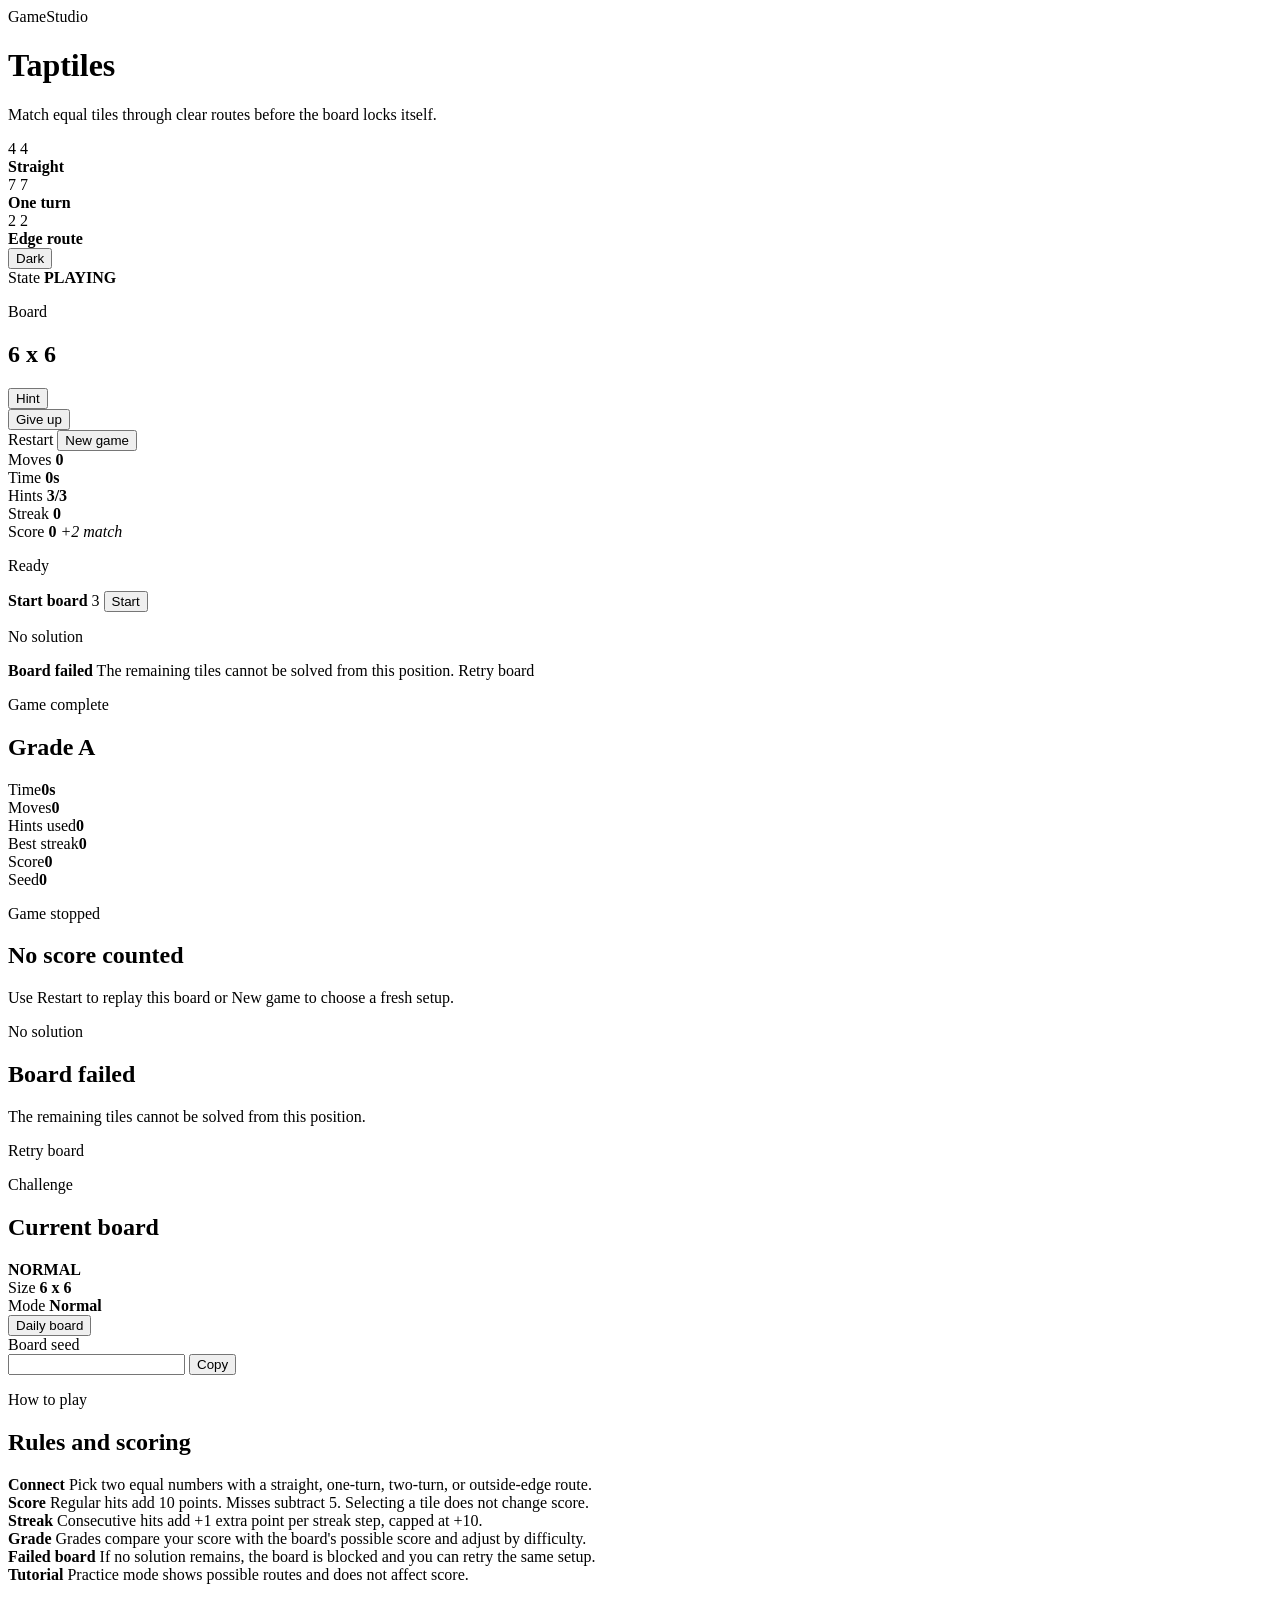
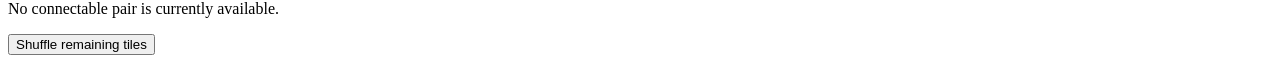
==== src/main/resources/templates/taptiles-fedorco.html @ 8a4464e7 "Prepare Taptiles for Render deployment" ====
<!DOCTYPE html>
<html lang="en" xmlns:th="http://www.thymeleaf.org">
<head>
    <title>Taptiles</title>
    <meta charset="UTF-8"/>
    <meta name="viewport" content="width=device-width, initial-scale=1"/>
    <script>
        (function () {
            try {
                if (window.localStorage.getItem('taptiles-theme') === 'dark') {
                    document.documentElement.classList.add('theme-dark');
                }
            } catch (ignored) {
            }
        })();
    </script>
    <link rel="stylesheet" type="text/css" th:href="@{/css/Taptiles-Fedorco.css(v='20260513h')}"/>
</head>
<body>
<main class="app-shell">
    <header class="app-header">
        <div>
            <a class="back-link" th:href="@{/}">GameStudio</a>
            <h1>Taptiles</h1>
            <p class="subtitle">Match equal tiles through clear routes before the board locks itself.</p>
            <div class="route-guide route-guide--header" aria-label="Connection route examples">
                <div class="route-card">
                    <div class="route-mini route-mini--straight" aria-hidden="true">
                        <span class="route-dot route-dot--start">4</span>
                        <span class="route-line route-line--horizontal"></span>
                        <span class="route-arrow route-arrow--right"></span>
                        <span class="route-dot route-dot--end">4</span>
                    </div>
                    <strong>Straight</strong>
                </div>
                <div class="route-card">
                    <div class="route-mini route-mini--corner" aria-hidden="true">
                        <span class="route-dot route-dot--start">7</span>
                        <span class="route-line route-line--down"></span>
                        <span class="route-line route-line--right"></span>
                        <span class="route-arrow route-arrow--right"></span>
                        <span class="route-dot route-dot--end">7</span>
                    </div>
                    <strong>One turn</strong>
                </div>
                <div class="route-card">
                    <div class="route-mini route-mini--edge" aria-hidden="true">
                        <span class="route-dot route-dot--start">2</span>
                        <span class="route-line route-line--up"></span>
                        <span class="route-line route-line--edge"></span>
                        <span class="route-line route-line--drop"></span>
                        <span class="route-arrow route-arrow--down"></span>
                        <span class="route-dot route-dot--end">2</span>
                    </div>
                    <strong>Edge route</strong>
                </div>
            </div>
        </div>
        <div class="header-actions">
            <button class="theme-toggle" type="button" aria-label="Switch color theme">
                <span class="theme-toggle__icon" aria-hidden="true"></span>
                <span class="theme-toggle__text">Dark</span>
            </button>
            <div class="status-panel">
                <span class="status-label">State</span>
                <strong th:text="${gameState}">PLAYING</strong>
            </div>
        </div>
    </header>

    <section class="game-layout" aria-label="Taptiles game">
        <section class="board-panel" aria-labelledby="board-title">
            <div class="panel-heading">
                <div>
                    <p class="eyebrow" th:text="${tutorialMode ? 'Tutorial board' : 'Board'}">Board</p>
                    <h2 id="board-title" th:text="${boardRows + ' x ' + boardColumns}">6 x 6</h2>
                </div>
                <div class="board-actions" th:classappend="${abandonedBoard ? ' board-actions--priority' : ''}">
                    <form th:action="@{/taptiles/hint}">
                        <button class="compact" type="submit"
                                th:disabled="${!boardReady || failedBoard || abandonedBoard || tutorialMode || hintsRemaining <= 0 || gameState.name() != 'PLAYING'}"
                                th:text="${hintLabel}">Hint</button>
                    </form>
                    <form th:action="@{/taptiles/giveUp}">
                        <button class="compact danger" type="submit" th:disabled="${!boardReady || failedBoard || abandonedBoard || tutorialMode}">Give up</button>
                    </form>
                    <a class="primary-action compact restart-action" th:href="${retryUrl}">Restart</a>
                    <button class="primary-action compact new-game-open" type="button">New game</button>
                </div>
            </div>

            <section class="new-game-modal" aria-modal="true" aria-labelledby="new-game-title" role="dialog" hidden>
                <div class="new-game-backdrop" data-modal-close="true"></div>
                <div class="new-game-dialog">
                    <div class="modal-heading">
                        <div>
                            <p class="eyebrow">New game</p>
                            <h2 id="new-game-title">Choose setup</h2>
                        </div>
                        <button class="modal-close" type="button" aria-label="Close new game options" data-modal-close="true">X</button>
                    </div>
                    <form class="new-game-form" th:action="@{/taptiles/new}" method="get">
                        <section class="setup-mode-grid" aria-label="Choose play mode">
                            <input class="modal-choice-input" id="new-mode-game" type="radio" name="playMode" value="game"
                                   th:checked="${!tutorialMode}"/>
                            <label class="setup-mode-card" for="new-mode-game" data-play-mode="game">
                                <span class="setup-mode-icon" aria-hidden="true">+</span>
                                <span class="setup-mode-copy">
                                    <strong>New game</strong>
                                    <small>Board size and difficulty</small>
                                </span>
                            </label>
                            <input class="modal-choice-input" id="new-mode-tutorial" type="radio" name="playMode" value="tutorial"
                                   th:checked="${tutorialMode}"/>
                            <label class="setup-mode-card" for="new-mode-tutorial" data-play-mode="tutorial">
                                <span class="setup-mode-icon" aria-hidden="true">?</span>
                                <span class="setup-mode-copy">
                                    <strong>Tutorial</strong>
                                    <small>Practice board size</small>
                                </span>
                            </label>
                        </section>

                        <div class="setup-panel modal-option-section--game">
                            <section class="setup-group">
                                <p class="eyebrow">Board size</p>
                                <div class="setup-choice-grid" aria-label="Board size">
                                    <input class="modal-choice-input" id="new-size-6" type="radio" name="size" value="6"
                                           th:checked="${boardRows == 6}"/>
                                    <label class="setup-choice" for="new-size-6" data-play-mode="game">6 x 6</label>
                                    <input class="modal-choice-input" id="new-size-8" type="radio" name="size" value="8"
                                           th:checked="${boardRows == 8}"/>
                                    <label class="setup-choice" for="new-size-8" data-play-mode="game">8 x 8</label>
                                    <input class="modal-choice-input" id="new-size-10" type="radio" name="size" value="10"
                                           th:checked="${boardRows == 10}"/>
                                    <label class="setup-choice" for="new-size-10" data-play-mode="game">10 x 10</label>
                                </div>
                            </section>

                            <section class="setup-group">
                                <p class="eyebrow">Difficulty</p>
                                <div class="setup-choice-grid setup-choice-grid--difficulty" aria-label="Difficulty">
                                    <input class="modal-choice-input" id="new-difficulty-easy" type="radio" name="difficulty" value="easy"
                                           th:checked="${difficulty == 'EASY'}"/>
                                    <label class="setup-choice" for="new-difficulty-easy" data-play-mode="game">Easy</label>
                                    <input class="modal-choice-input" id="new-difficulty-normal" type="radio" name="difficulty" value="normal"
                                           th:checked="${difficulty == 'NORMAL'}"/>
                                    <label class="setup-choice" for="new-difficulty-normal" data-play-mode="game">Normal</label>
                                    <input class="modal-choice-input" id="new-difficulty-hard" type="radio" name="difficulty" value="hard"
                                           th:checked="${difficulty == 'HARD'}"/>
                                    <label class="setup-choice" for="new-difficulty-hard" data-play-mode="game">Hard</label>
                                </div>
                            </section>
                        </div>

                        <div class="setup-panel modal-option-section--tutorial">
                            <section class="setup-group">
                                <p class="eyebrow">Tutorial board size</p>
                                <div class="setup-choice-grid" aria-label="Tutorial board size">
                                    <input class="modal-choice-input" id="new-tutorial-6" type="radio" name="tutorialSize" value="6"
                                           th:checked="${boardRows == 6}"/>
                                    <label class="setup-choice" for="new-tutorial-6" data-play-mode="tutorial">6 x 6</label>
                                    <input class="modal-choice-input" id="new-tutorial-8" type="radio" name="tutorialSize" value="8"
                                           th:checked="${boardRows == 8}"/>
                                    <label class="setup-choice" for="new-tutorial-8" data-play-mode="tutorial">8 x 8</label>
                                    <input class="modal-choice-input" id="new-tutorial-10" type="radio" name="tutorialSize" value="10"
                                           th:checked="${boardRows == 10}"/>
                                    <label class="setup-choice" for="new-tutorial-10" data-play-mode="tutorial">10 x 10</label>
                                </div>
                            </section>
                        </div>
                        <div class="modal-actions">
                            <button class="primary-action compact new-game-confirm" type="submit"
                                    th:text="${tutorialMode ? 'Start tutorial' : 'Start game'}">Start game</button>
                        </div>
                    </form>
                </div>
            </section>

            <div class="game-stats" aria-label="Current game stats">
                <div class="stat-tile">
                    <span>Moves</span>
                    <strong th:text="${moveCount}">0</strong>
                </div>
                <div class="stat-tile">
                    <span>Time</span>
                    <strong id="elapsedTime"
                            th:attr="data-elapsed=${elapsedSeconds},data-running=${timerRunning}"
                            th:text="${elapsedSeconds + 's'}">0s</strong>
                </div>
                <div class="stat-tile">
                    <span>Hints</span>
                    <strong th:text="${hintsRemaining + '/' + maxHints}">3/3</strong>
                </div>
                <div class="stat-tile streak">
                    <span>Streak</span>
                    <strong th:text="${streak}">0</strong>
                </div>
                <div class="stat-tile stat-tile--score">
                    <span>Score</span>
                    <strong th:text="${displayScore}">0</strong>
                    <em class="score-delta"
                        th:if="${lastScoreAdjustmentLabel != ''}"
                        th:classappend="${lastScoreAdjustment >= 0 ? ' positive' : ' negative'}"
                        th:text="${lastScoreAdjustmentLabel}">+2 match</em>
                </div>
            </div>

            <div class="board-stage"
                 th:classappend="${(!boardReady ? ' board-stage--locked' : '') + (failedBoard ? ' board-stage--failed' : '')}">
                <div class="board-wrap"
                     th:attr="data-hint-path=${hintPath},data-tutorial-paths=${tutorialPaths},data-tutorial-mode=${tutorialMode},data-board-rows=${boardRows},data-board-columns=${boardColumns}"
                     th:utext="${@taptilesFedorcoController.getHTMLField()}"></div>
                <div class="start-overlay" th:if="${!boardReady}" aria-live="polite">
                    <div class="start-panel">
                        <p class="eyebrow">Ready</p>
                        <strong>Start board</strong>
                        <span class="countdown-display">3</span>
                        <button class="start-countdown" type="button" th:attr="data-start-url=@{/taptiles/start}">Start</button>
                    </div>
                </div>
                <div class="failed-overlay" th:if="${failedBoard}" aria-live="assertive">
                    <div class="failed-overlay-panel">
                        <p class="eyebrow">No solution</p>
                        <strong>Board failed</strong>
                        <span>The remaining tiles cannot be solved from this position.</span>
                        <a class="primary-action" th:href="${retryUrl}">Retry board</a>
                    </div>
                </div>
            </div>

            <section class="result-panel" th:if="${gameState.name() == 'SOLVED' && !abandonedBoard}" aria-label="Game result">
                <div>
                    <p class="eyebrow" th:text="${dailyChallenge ? 'Daily complete' : 'Game complete'}">Game complete</p>
                    <h2 th:text="${'Grade ' + grade}">Grade A</h2>
                </div>
                <div class="result-grid">
                    <div><span>Time</span><strong th:text="${elapsedSeconds + 's'}">0s</strong></div>
                    <div><span>Moves</span><strong th:text="${moveCount}">0</strong></div>
                    <div><span>Hints used</span><strong th:text="${hintsUsed}">0</strong></div>
                    <div><span>Best streak</span><strong th:text="${bestStreak}">0</strong></div>
                    <div><span>Score</span><strong th:text="${score}">0</strong></div>
                    <div><span>Seed</span><strong th:text="${boardSeed}">0</strong></div>
                </div>
            </section>

            <section class="abandoned-panel" th:if="${abandonedBoard}" aria-label="Game abandoned">
                <div>
                    <p class="eyebrow">Game stopped</p>
                    <h2>No score counted</h2>
                    <p>Use Restart to replay this board or New game to choose a fresh setup.</p>
                </div>
            </section>

            <section class="failed-panel" th:if="${failedBoard}" aria-label="Board failed">
                <div>
                    <p class="eyebrow">No solution</p>
                    <h2>Board failed</h2>
                    <p>The remaining tiles cannot be solved from this position.</p>
                </div>
                <a class="primary-action" th:href="${retryUrl}">Retry board</a>
            </section>
        </section>

        <aside class="side-panel" aria-label="Game controls">
            <section class="challenge-panel" aria-labelledby="challenge-title">
                <div class="challenge-heading">
                    <div>
                        <p class="eyebrow">Challenge</p>
                        <h2 id="challenge-title" th:text="${dailyChallenge ? 'Daily board' : 'Current board'}">Current board</h2>
                    </div>
                    <strong th:text="${tutorialMode ? 'TUTORIAL' : difficulty}">NORMAL</strong>
                </div>
                <div class="challenge-meta">
                    <div>
                        <span>Size</span>
                        <strong th:text="${boardRows + ' x ' + boardColumns}">6 x 6</strong>
                    </div>
                    <div>
                        <span>Mode</span>
                        <strong th:text="${tutorialMode ? 'Tutorial' : difficulty}">Normal</strong>
                    </div>
                </div>
                <div class="challenge-actions">
                    <form th:action="@{/taptiles/daily}">
                        <button type="submit">Daily board</button>
                    </form>
                    <div class="seed-copy">
                        <label for="board-seed">Board seed</label>
                        <div class="seed-copy-row">
                            <input id="board-seed" type="text" th:value="${boardSeed}" readonly inputmode="numeric"/>
                            <button class="copy-seed" type="button" data-copy-target="board-seed">Copy</button>
                        </div>
                    </div>
                </div>
            </section>

            <section class="rules-panel" aria-labelledby="rules-title">
                <p class="eyebrow">How to play</p>
                <h2 id="rules-title">Rules and scoring</h2>
                <div class="rules-list">
                    <div>
                        <strong>Connect</strong>
                        <span>Pick two equal numbers with a straight, one-turn, two-turn, or outside-edge route.</span>
                    </div>
                    <div>
                        <strong>Score</strong>
                        <span>Regular hits add 10 points. Misses subtract 5. Selecting a tile does not change score.</span>
                    </div>
                    <div>
                        <strong>Streak</strong>
                        <span>Consecutive hits add +1 extra point per streak step, capped at +10.</span>
                    </div>
                    <div>
                        <strong>Grade</strong>
                        <span>Grades compare your score with the board's possible score and adjust by difficulty.</span>
                    </div>
                    <div>
                        <strong>Failed board</strong>
                        <span>If no solution remains, the board is blocked and you can retry the same setup.</span>
                    </div>
                    <div>
                        <strong>Tutorial</strong>
                        <span>Practice mode shows possible routes and does not affect score.</span>
                    </div>
                </div>
            </section>

            <section class="no-moves-panel" th:if="${noMoves}">
                <p>No connectable pair is currently available.</p>
                <form th:action="@{/taptiles/shuffle}">
                    <button type="submit">Shuffle remaining tiles</button>
                </form>
            </section>

        </aside>
    </section>
</main>
<script th:src="@{/js/taptiles-scroll.js(v='20260513h')}"></script>
</body>
</html>
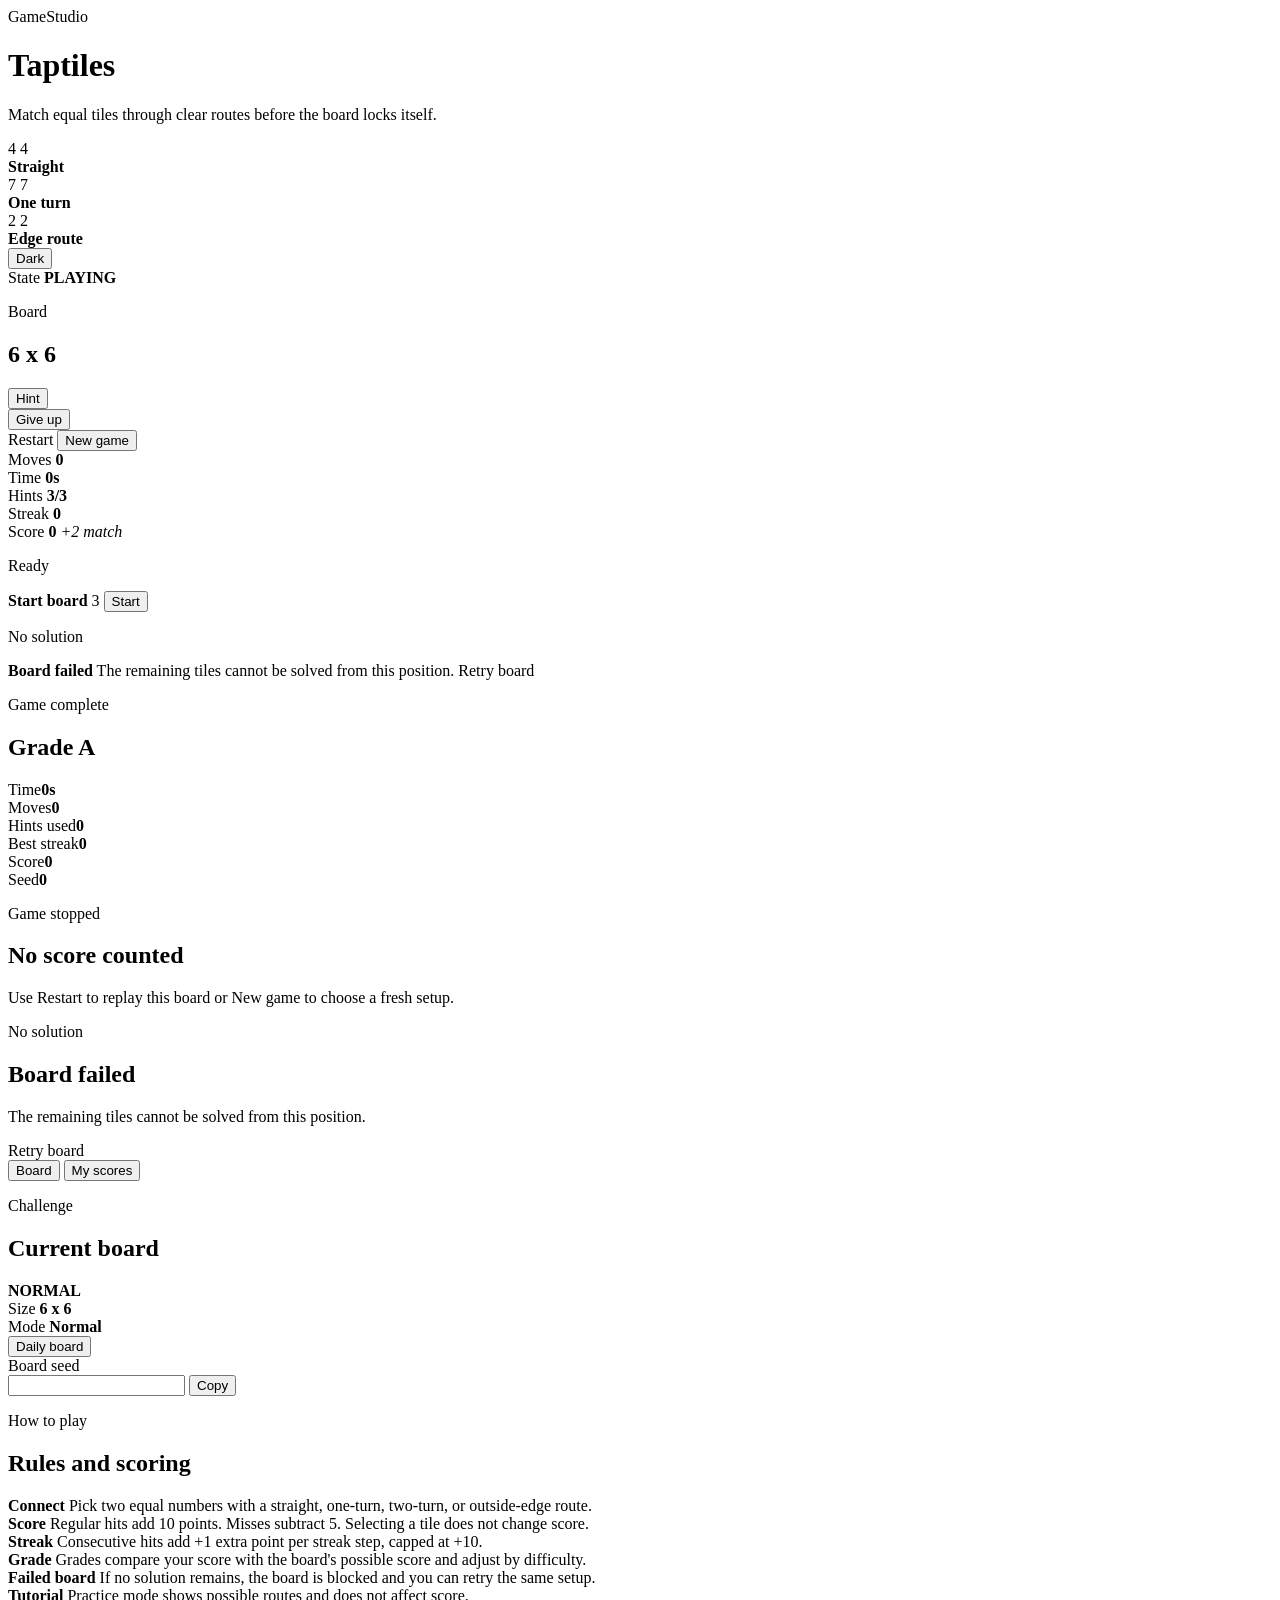
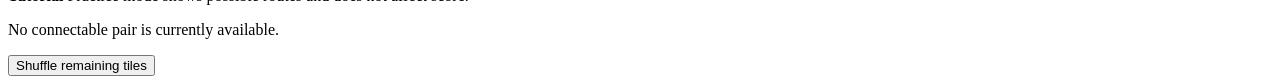
==== commit 658295a1: "Fix Taptiles retry and player leaderboard" ====
--- a/src/main/resources/templates/taptiles-fedorco.html
+++ b/src/main/resources/templates/taptiles-fedorco.html
@@ -14,7 +14,7 @@
             }
         })();
     </script>
-    <link rel="stylesheet" type="text/css" th:href="@{/css/Taptiles-Fedorco.css(v='20260513h')}"/>
+    <link rel="stylesheet" type="text/css" th:href="@{/css/Taptiles-Fedorco.css(v='20260527a')}"/>
 </head>
 <body>
 <main class="app-shell">
@@ -263,34 +263,79 @@
         </section>
 
         <aside class="side-panel" aria-label="Game controls">
-            <section class="challenge-panel" aria-labelledby="challenge-title">
-                <div class="challenge-heading">
-                    <div>
-                        <p class="eyebrow">Challenge</p>
-                        <h2 id="challenge-title" th:text="${dailyChallenge ? 'Daily board' : 'Current board'}">Current board</h2>
-                    </div>
-                    <strong th:text="${tutorialMode ? 'TUTORIAL' : difficulty}">NORMAL</strong>
-                </div>
-                <div class="challenge-meta">
-                    <div>
-                        <span>Size</span>
-                        <strong th:text="${boardRows + ' x ' + boardColumns}">6 x 6</strong>
-                    </div>
-                    <div>
-                        <span>Mode</span>
-                        <strong th:text="${tutorialMode ? 'Tutorial' : difficulty}">Normal</strong>
-                    </div>
-                </div>
-                <div class="challenge-actions">
-                    <form th:action="@{/taptiles/daily}">
-                        <button type="submit">Daily board</button>
-                    </form>
-                    <div class="seed-copy">
-                        <label for="board-seed">Board seed</label>
-                        <div class="seed-copy-row">
-                            <input id="board-seed" type="text" th:value="${boardSeed}" readonly inputmode="numeric"/>
-                            <button class="copy-seed" type="button" data-copy-target="board-seed">Copy</button>
-                        </div>
+            <section class="challenge-panel player-panel" aria-labelledby="challenge-title">
+                <div class="side-tabs" role="tablist" aria-label="Game details">
+                    <button class="side-tab side-tab--active" type="button" role="tab" aria-selected="true"
+                            aria-controls="challenge-tab-panel" data-side-tab="challenge">Board</button>
+                    <button class="side-tab" type="button" role="tab" aria-selected="false"
+                            aria-controls="leaderboard-tab-panel" data-side-tab="leaderboard">My scores</button>
+                </div>
+
+                <div id="challenge-tab-panel" class="side-tab-panel side-tab-panel--active"
+                     role="tabpanel" data-side-tab-panel="challenge">
+                    <div class="challenge-heading">
+                        <div>
+                            <p class="eyebrow">Challenge</p>
+                            <h2 id="challenge-title" th:text="${dailyChallenge ? 'Daily board' : 'Current board'}">Current board</h2>
+                        </div>
+                        <strong th:text="${tutorialMode ? 'TUTORIAL' : difficulty}">NORMAL</strong>
+                    </div>
+                    <div class="challenge-meta">
+                        <div>
+                            <span>Size</span>
+                            <strong th:text="${boardRows + ' x ' + boardColumns}">6 x 6</strong>
+                        </div>
+                        <div>
+                            <span>Mode</span>
+                            <strong th:text="${tutorialMode ? 'Tutorial' : difficulty}">Normal</strong>
+                        </div>
+                    </div>
+                    <div class="challenge-actions">
+                        <form th:action="@{/taptiles/daily}">
+                            <button type="submit">Daily board</button>
+                        </form>
+                        <div class="seed-copy">
+                            <label for="board-seed">Board seed</label>
+                            <div class="seed-copy-row">
+                                <input id="board-seed" type="text" th:value="${boardSeed}" readonly inputmode="numeric"/>
+                                <button class="copy-seed" type="button" data-copy-target="board-seed">Copy</button>
+                            </div>
+                        </div>
+                    </div>
+                </div>
+
+                <div id="leaderboard-tab-panel" class="side-tab-panel" role="tabpanel"
+                     data-side-tab-panel="leaderboard" hidden>
+                    <div class="leaderboard-heading">
+                        <div>
+                            <p class="eyebrow">Leaderboard</p>
+                            <h2>My scores</h2>
+                        </div>
+                        <strong th:text="${username}">default</strong>
+                    </div>
+                    <p class="leaderboard-empty" th:if="${!hasCurrentUser}">
+                        Set your player name from the rating form to track your personal scores.
+                    </p>
+                    <p class="leaderboard-empty" th:if="${hasCurrentUser && #lists.isEmpty(currentUserScores)}">
+                        No saved scores yet. Complete a normal board to appear here.
+                    </p>
+                    <div class="leaderboard-table-wrap" th:if="${hasCurrentUser && !#lists.isEmpty(currentUserScores)}">
+                        <table class="leaderboard-table">
+                            <thead>
+                            <tr>
+                                <th>#</th>
+                                <th>Score</th>
+                                <th>Date</th>
+                            </tr>
+                            </thead>
+                            <tbody>
+                            <tr th:each="playerScore, scoreStat : ${currentUserScores}">
+                                <td th:text="${scoreStat.index + 1}">1</td>
+                                <td th:text="${playerScore.points}">120</td>
+                                <td th:text="${#dates.format(playerScore.playedOn, 'dd MMM yyyy')}">27 May 2026</td>
+                            </tr>
+                            </tbody>
+                        </table>
                     </div>
                 </div>
             </section>
@@ -336,6 +381,6 @@
         </aside>
     </section>
 </main>
-<script th:src="@{/js/taptiles-scroll.js(v='20260513h')}"></script>
+<script th:src="@{/js/taptiles-scroll.js(v='20260527a')}"></script>
 </body>
 </html>
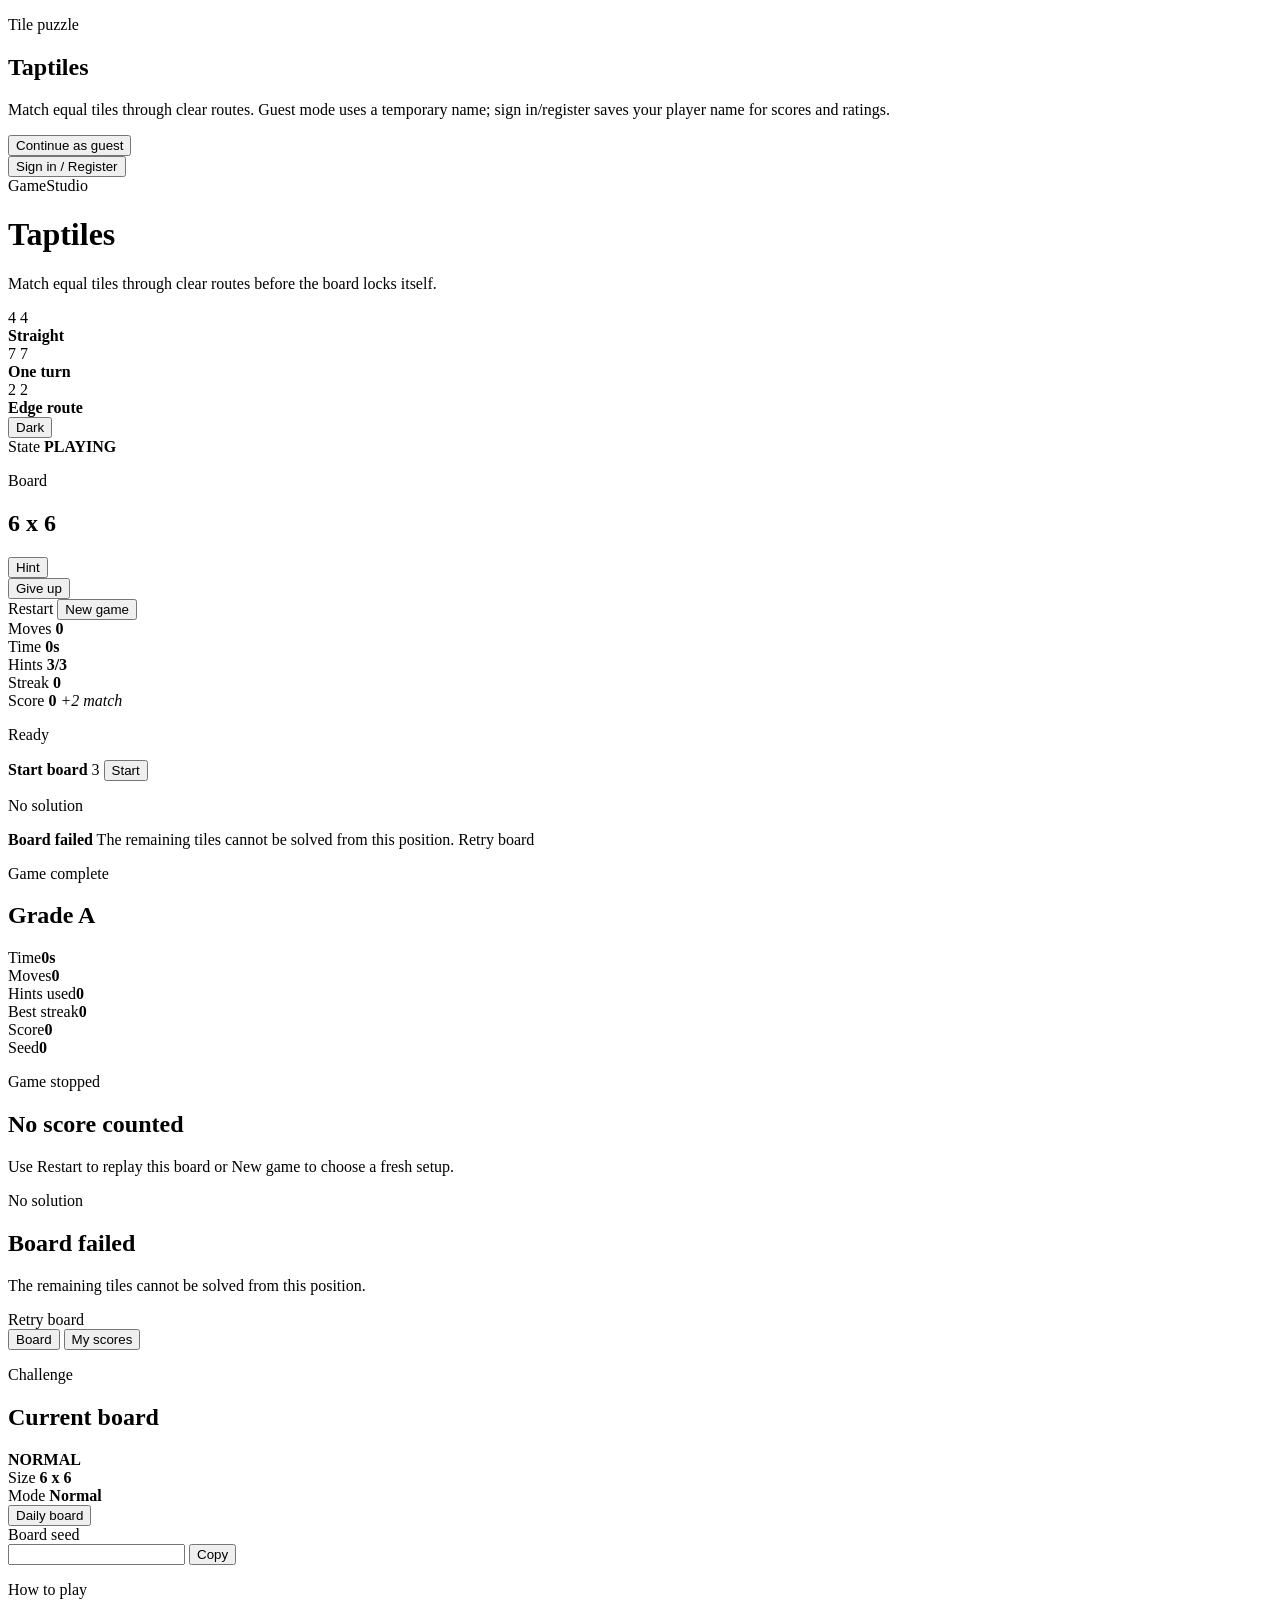
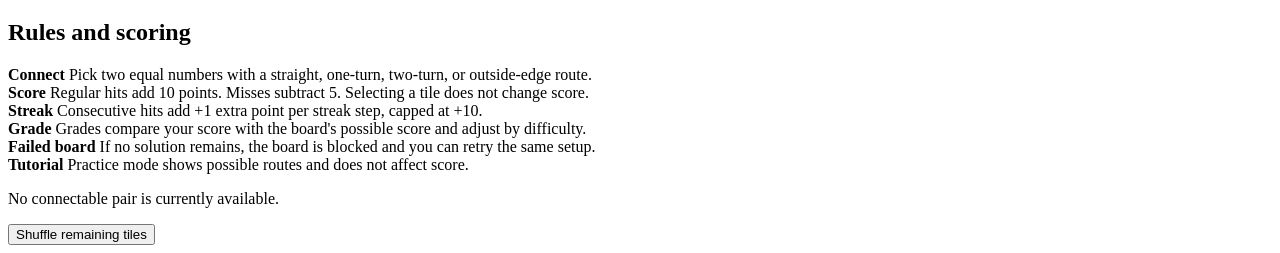
==== commit 713b30d6: "Add Taptiles entry screen" ====
--- a/src/main/resources/templates/taptiles-fedorco.html
+++ b/src/main/resources/templates/taptiles-fedorco.html
@@ -17,7 +17,49 @@
     <link rel="stylesheet" type="text/css" th:href="@{/css/Taptiles-Fedorco.css(v='20260527a')}"/>
 </head>
 <body>
-<main class="app-shell">
+<section class="entry-screen" th:if="${!hasCurrentUser}" aria-labelledby="entry-title">
+    <div class="entry-card">
+        <p class="eyebrow">Tile puzzle</p>
+        <h1 id="entry-title">Taptiles</h1>
+        <p>Match equal tiles through clear routes. Guest mode uses a temporary name; sign in/register saves your player name for scores and ratings.</p>
+        <div class="entry-actions">
+            <form th:action="@{/taptiles/guest}">
+                <button class="primary-action" type="submit">Continue as guest</button>
+            </form>
+            <button class="entry-auth-open" type="button">Sign in / Register</button>
+        </div>
+    </div>
+</section>
+
+<section class="entry-auth-modal" th:if="${!hasCurrentUser}" aria-modal="true" aria-labelledby="entry-auth-title" role="dialog" hidden>
+    <div class="entry-auth-backdrop" data-entry-auth-close="true"></div>
+    <div class="entry-auth-dialog">
+        <button class="entry-auth-close" type="button" aria-label="Close" data-entry-auth-close="true">X</button>
+        <p class="eyebrow">Player profile</p>
+        <h2 id="entry-auth-title">Sign in / Register</h2>
+        <p>Choose the player name that appears on your Taptiles scoreboard.</p>
+        <form class="entry-auth-form" th:action="@{/taptiles/addUsername}">
+            <label>
+                Player name
+                <input name="username" type="text" maxlength="24" autocomplete="nickname" required/>
+            </label>
+            <label>
+                Rating
+                <select name="rating" required>
+                    <option value="5">5 - Excellent</option>
+                    <option value="4">4 - Good</option>
+                    <option value="3" selected>3 - OK</option>
+                    <option value="2">2 - Low</option>
+                    <option value="1">1 - Poor</option>
+                    <option value="0">0 - Skip rating</option>
+                </select>
+            </label>
+            <button class="primary-action" type="submit">Continue</button>
+        </form>
+    </div>
+</section>
+
+<main class="app-shell" th:classappend="${!hasCurrentUser ? ' app-shell--entry-hidden' : ''}">
     <header class="app-header">
         <div>
             <a class="back-link" th:href="@{/}">GameStudio</a>
